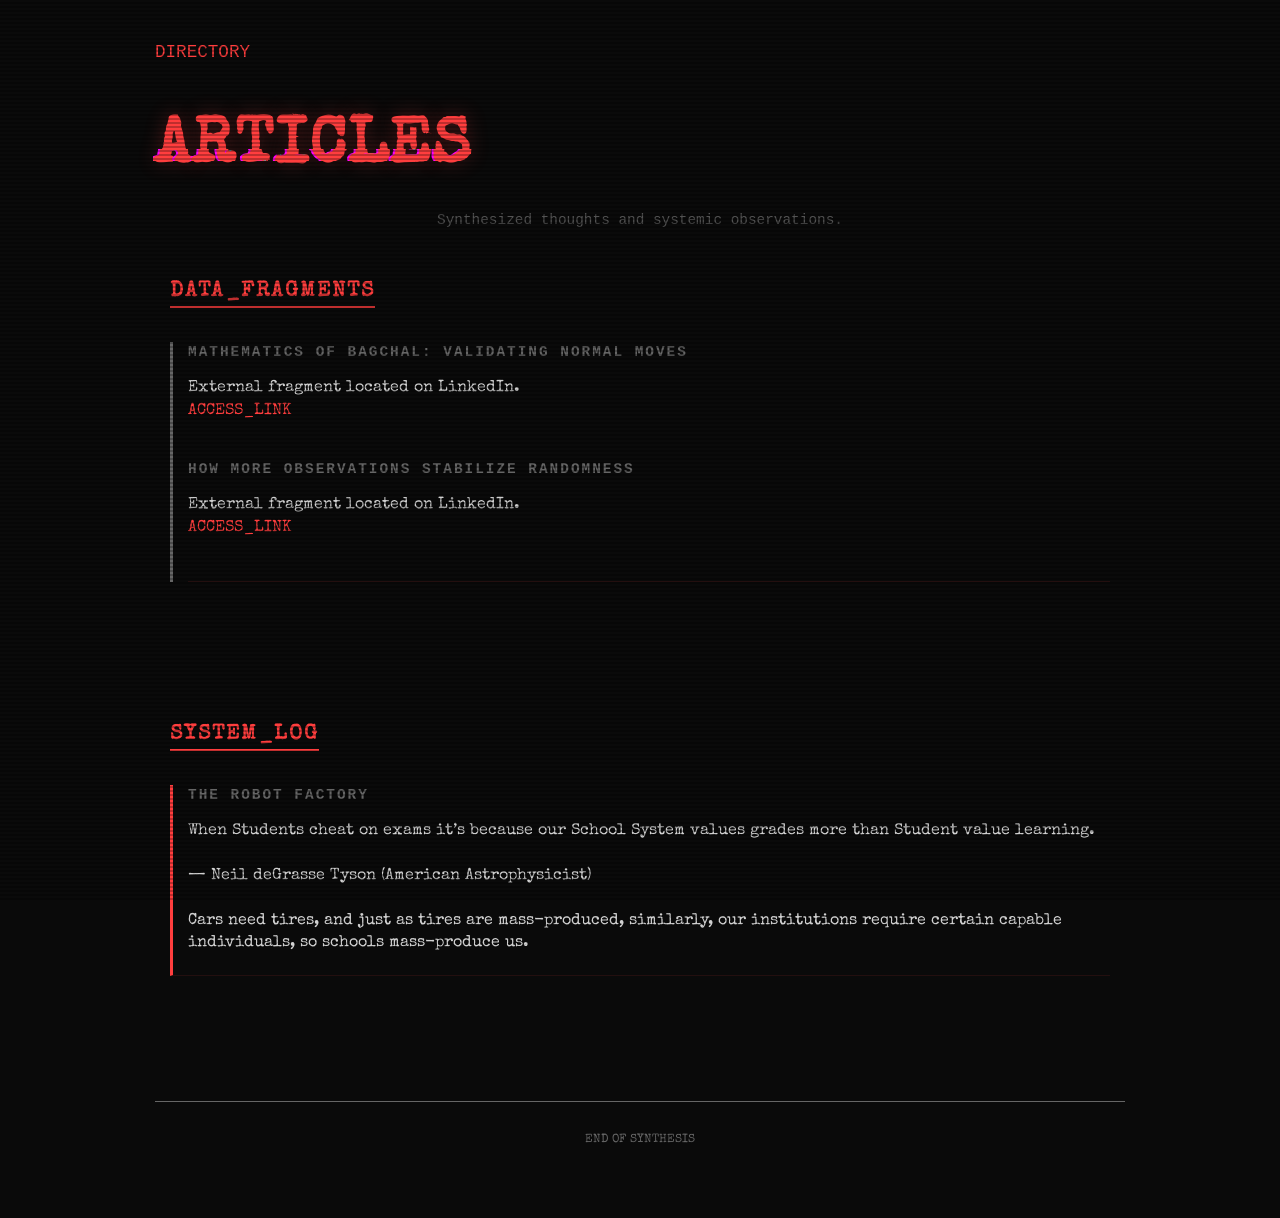
==== pages/articles.html @ 8141a846 "feat: new" ====
<!DOCTYPE html>
<html lang="en">

<head>
    <meta charset="UTF-8">
    <meta name="viewport" content="width=device-width, initial-scale=1.0">
    <title>Samip Regmi | Articles [SYNTHESIZED_THOUGHTS]</title>
    <link rel="stylesheet" href="../css/me.css">
    <link href="https://fonts.googleapis.com/css2?family=Special+Elite&display=swap" rel="stylesheet">
</head>

<body class="section-body" data-page="articles">
    <div class="noise"></div>
    <div class="scanlines"></div>

    <div class="container">
        <nav class="glitch-nav">
            <a href="me.html" data-text="DIRECTORY">DIRECTORY</a>
        </nav>

        <header class="glitch-header">
            <h1 class="glitch" data-text="ARTICLES">ARTICLES</h1>
            <p class="hero-subtitle">Synthesized thoughts and systemic observations.</p>
        </header>

        <div id="articles-loader"></div>
        <!-- Sections will be dynamically created by renderArticles() in me.js -->

        <footer>
            <span class="glitch" data-text="END OF SYNTHESIS">END OF SYNTHESIS</span>
        </footer>
    </div>

    <script src="../js/me.js"></script>
</body>

</html>
---- css/me.css ----
:root {
    --bg-color: #0a0a0a;
    --text-color: #d1d1d1;
    --accent-color: #ff3e3e;
    --glitch-color-1: #00f2ff;
    --glitch-color-2: #ff00ff;
    --dim-text: #666666;
    --font-main: 'Special Elite', cursive;
    --font-mono: 'Courier New', monospace;
}

* { box-sizing: border-box; }

a {
    color: var(--accent-color);
    text-decoration: none;
    transition: all 0.3s;
}

a:hover {
    color: var(--text-color);
    text-shadow: 0 0 10px var(--accent-color);
}

body {
    background-color: var(--bg-color);
    color: var(--text-color);
    font-family: var(--font-main);
    line-height: 1.4;
    margin: 0;
    padding: 0;
    overflow-x: hidden;
    position: relative;
    min-height: 100vh;
}

/* Background Effects */
.noise {
    position: fixed; top: 0; left: 0; width: 100%; height: 100%;
    background: url('https://upload.wikimedia.org/wikipedia/commons/7/70/Grainy_gradient.svg');
    opacity: 0.05; pointer-events: none; z-index: 1000;
}

.scanlines {
    position: fixed; top: 0; left: 0; width: 100%; height: 100%;
    background: linear-gradient(to bottom, rgba(18, 16, 16, 0) 50%, rgba(0, 0, 0, 0.25) 50%);
    background-size: 100% 4px; pointer-events: none; z-index: 1001;
}

.container { 
    max-width: 1000px; 
    margin: 0 auto; 
    padding: 40px 15px;
    position: relative; 
    z-index: 10; 
    width: 100%;
}

/* Dashboard Specific Container */
.dashboard-container {
    max-width: 1200px;
}

/* Typography */
h1, h2, h3, h4 { text-transform: uppercase; letter-spacing: 2px; }
h1 { font-size: clamp(2rem, 8vw, 4rem); margin: 0; color: var(--accent-color); text-align: center; font-weight: 700; text-shadow: 0 0 20px rgba(255, 62, 62, 0.3); }
.hero-subtitle { font-family: var(--font-mono); color: var(--dim-text); font-size: 0.9rem; margin-top: 15px; text-align: center; opacity: 0.8; }

/* Glitch Effect */
.glitch { position: relative; display: inline-block; }
.glitch::before, .glitch::after {
    content: attr(data-text); position: absolute; top: 0; left: 0; width: 100%; height: 100%;
}
.glitch::before {
    left: 2px; text-shadow: -2px 0 var(--glitch-color-1);
    clip: rect(44px, 450px, 56px, 0); animation: glitch-anim 5s infinite linear alternate-reverse;
}
.glitch::after {
    left: -2px; text-shadow: -2px 0 var(--glitch-color-2);
    clip: rect(44px, 450px, 56px, 0); animation: glitch-anim2 5s infinite linear alternate-reverse;
}

@keyframes glitch-anim {
    0% { clip: rect(31px, 9999px, 94px, 0); }
    100% { clip: rect(84px, 9999px, 100px, 0); }
}
@keyframes glitch-anim2 {
    0% { clip: rect(65px, 9999px, 100px, 0); }
    100% { clip: rect(67px, 9999px, 53px, 0); }
}

/* Navigation */
.glitch-nav { margin-bottom: 40px; text-align: left; }
.glitch-nav a { color: var(--accent-color); text-decoration: none; font-size: 1.1rem; position: relative; font-family: var(--font-mono); }
.glitch-nav a:hover { color: var(--text-color); text-shadow: 0 0 10px var(--accent-color); }

/* Schizo Grid Section */
.schizo-grid {
    display: grid;
    grid-template-columns: repeat(auto-fit, minmax(280px, 1fr));
    gap: 20px;
    margin-bottom: 50px;
}

.grid-item {
    background: rgba(255, 62, 62, 0.02);
    border: 1px solid rgba(255, 62, 62, 0.1);
    padding: 20px;
    position: relative;
    overflow: hidden;
    transition: all 0.3s;
}

.grid-item:hover {
    border-color: var(--accent-color);
    background: rgba(255, 62, 62, 0.05);
    box-shadow: inset 0 0 15px rgba(255, 62, 62, 0.1);
}

.grid-item::before {
    content: '';
    position: absolute;
    top: 0;
    left: 0;
    width: 2px;
    height: 10px;
    background: var(--accent-color);
}

.box-title {
    font-family: var(--font-mono);
    font-size: 0.8rem;
    color: var(--accent-color);
    margin-bottom: 15px;
    letter-spacing: 2px;
    border-bottom: 1px solid rgba(255, 62, 62, 0.2);
    padding-bottom: 5px;
}

.stat-line, .box-text, .alert-line {
    font-family: var(--font-mono);
    font-size: 0.85rem;
    margin-bottom: 8px;
    color: var(--text-color);
}

.label { color: var(--dim-text); margin-right: 10px; }
.val { color: var(--glitch-color-1); }

.flicker {
    animation: flicker-anim 0.5s infinite;
}

@keyframes flicker-anim {
    0% { opacity: 1; }
    50% { opacity: 0.5; }
    100% { opacity: 1; }
}

.alert-line {
    color: var(--accent-color);
    font-size: 0.75rem;
}

/* Portal Section */
.portal-container {
    display: flex;
    flex-direction: column;
    align-items: center;
    margin: 60px 0;
    text-align: center;
}

.portal-btn {
    background: transparent;
    border: 2px solid var(--accent-color);
    color: var(--accent-color);
    padding: 25px 50px;
    font-family: var(--font-main);
    font-size: clamp(1.2rem, 5vw, 1.8rem);
    cursor: pointer;
    position: relative;
    transition: all 0.3s;
    text-transform: uppercase;
    letter-spacing: 5px;
    box-shadow: 0 0 20px rgba(255, 62, 62, 0.2);
    width: 100%;
    max-width: 400px;
}

.portal-btn:hover {
    background: var(--accent-color);
    color: #000;
    box-shadow: 0 0 50px var(--accent-color);
    transform: translateY(-5px);
}

.portal-hint {
    margin-top: 15px;
    font-family: var(--font-mono);
    color: var(--dim-text);
    font-size: 0.8rem;
    letter-spacing: 1px;
}

/* Portal Overlay Animation */
#portal-overlay {
    position: fixed;
    top: 0;
    left: 0;
    width: 100%;
    height: 100%;
    background: radial-gradient(circle, transparent 0%, #000 100%);
    z-index: 9999;
    pointer-events: none;
    opacity: 0;
    transition: opacity 1s, transform 1s;
    transform: scale(2);
    display: flex;
    align-items: center;
    justify-content: center;
}

#portal-overlay.active {
    opacity: 1;
    transform: scale(1);
    background: #fff; /* Flash white before redirect */
}

/* Cleanup: Remove Terminal Styles */
.terminal-window, .terminal-header, .terminal-controls, .control, .terminal-title, #terminal-container, #terminal-input-line {
    display: none;
}

.prompt .user { color: var(--accent-color); font-weight: bold; }
.prompt .dir { color: var(--glitch-color-1); }
.cmd-text { color: var(--glitch-color-2); }

#command {
    background: transparent;
    border: none;
    color: var(--text-color);
    font-family: var(--font-mono);
    font-size: 14px;
    flex: 1;
    margin-left: 10px;
    outline: none;
    caret-color: var(--accent-color);
}

#command:focus {
    text-shadow: 0 0 5px var(--accent-color);
}

/* Life Progress Bar */
.life-progress-container {
    margin-bottom: 40px;
    background: rgba(0, 0, 0, 0.5);
    border: 1px solid rgba(255, 62, 62, 0.2);
    padding: 20px;
    border-radius: 4px;
    box-shadow: 0 0 20px rgba(0, 0, 0, 0.5);
}

.life-label {
    display: flex;
    justify-content: space-between;
    margin-bottom: 10px;
    font-family: var(--font-mono);
    font-size: 0.9rem;
}

.label-text {
    color: var(--accent-color);
    font-weight: bold;
}

#life-percentage {
    color: var(--glitch-color-1);
    letter-spacing: 1px;
}

.progress-bar-bg {
    width: 100%;
    height: 12px;
    background: #111;
    border: 1px solid #333;
    position: relative;
    overflow: hidden;
}

.progress-bar-fill {
    height: 100%;
    width: 0%;
    background: linear-gradient(90deg, var(--accent-color), var(--glitch-color-2));
    box-shadow: 0 0 10px var(--accent-color);
    transition: width 0.5s cubic-bezier(0.4, 0, 0.2, 1);
}

.life-stats {
    display: flex;
    justify-content: space-between;
    margin-top: 10px;
    font-family: var(--font-mono);
    font-size: 0.75rem;
    color: var(--dim-text);
}

#life-age {
    color: var(--text-color);
}

#life-status {
    color: #27c93f;
    text-shadow: 0 0 5px rgba(39, 201, 63, 0.3);
}

/* Main Dashboard Grid */
.dashboard-grid {
    display: grid;
    grid-template-columns: 1fr;
    gap: 30px;
    margin-top: 20px;
    align-items: start;
}

/* Directory Hub (me.html specific) */
.directory-grid {
    display: grid; 
    grid-template-columns: repeat(auto-fit, minmax(260px, 1fr)); 
    gap: 20px; 
    margin-top: 40px;
}
.dir-item {
    border: 1px solid var(--dim-text); padding: 25px; text-decoration: none;
    color: var(--text-color); transition: all 0.3s; position: relative; overflow: hidden;
    min-height: 150px;
}
.dir-item:hover {
    border-color: var(--accent-color); background: rgba(255, 62, 62, 0.05);
    transform: scale(1.02);
}
.dir-num {
    position: absolute; top: 10px; right: 10px; font-family: var(--font-mono);
    font-size: 0.7rem; color: var(--dim-text);
}
.dir-item .glitch { font-size: 1.3rem; margin-bottom: 5px; display: block; }
.dir-desc { font-size: 0.85rem; color: var(--dim-text); display: block; font-family: var(--font-mono); }

/* Generic Sections */
.chaos-section { margin-bottom: 60px; padding: 15px; }
h2 { font-size: 1.3rem; color: var(--accent-color); border-bottom: 2px solid var(--accent-color); display: inline-block; margin-bottom: 20px; }
h3 { font-family: var(--font-mono); font-size: 0.9rem; color: var(--dim-text); margin-bottom: 15px; }

/* Grid for Responsiveness */
.chaos-grid { display: grid; grid-template-columns: repeat(auto-fit, minmax(300px, 1fr)); gap: 30px; }
.work-item { margin-bottom: 30px; border-left: 3px solid var(--dim-text); padding-left: 15px; }
.story-item { border-left-color: var(--accent-color); border-bottom: 1px solid rgba(255, 62, 62, 0.1); padding-bottom: 20px; }
.work-item h4 { margin: 0 0 10px 0; font-size: 1rem; }
.work-item p { color: var(--text-color); white-space: pre-wrap; font-size: 0.9rem; }

/* Drawing & Gallery Grid */
.drawing-grid {
    display: grid; grid-template-columns: repeat(auto-fill, minmax(200px, 1fr)); gap: 15px; margin-top: 20px;
}
.chaos-img {
    width: 100%; height: auto; border: 1px solid var(--dim-text);
    filter: grayscale(0.8) contrast(1.5) brightness(0.8);
    transition: all 0.2s cubic-bezier(0.175, 0.885, 0.32, 1.275);
    cursor: crosshair; display: block;
}
.chaos-img:hover {
    filter: grayscale(0) contrast(1) brightness(1); transform: scale(1.1) rotate(0deg) !important;
    border-color: var(--accent-color);
    box-shadow: 0 0 20px var(--accent-color), 5px 5px var(--glitch-color-1), -5px -5px var(--glitch-color-2);
    z-index: 100;
}

/* CV Page Styles */
.cv-layout {
    display: flex;
    flex-direction: column;
    gap: 30px;
}
.cv-block {
    margin-bottom: 10px;
}
.cv-block h2 {
    margin-bottom: 15px;
    font-size: 1.2rem;
    border-bottom: 1px solid var(--accent-color);
    display: inline-block;
}
.cv-block .work-item h4 {
    color: var(--glitch-color-1);
    margin: 10px 0 5px 0;
    font-size: 1rem;
}
.cv-block ul {
    margin: 5px 0;
    padding-left: 20px;
    list-style-type: square;
}
.cv-block li {
    margin-bottom: 4px;
    font-family: var(--font-mono);
    font-size: 0.9rem;
    color: var(--text-color);
}
.cv-block p {
    margin: 5px 0;
    font-size: 0.9rem;
}

.schizo-hr {
    border: none;
    border-top: 1px solid rgba(255, 62, 62, 0.1);
    margin: 20px 0;
    position: relative;
}


.schizo-hr::after {
    content: '[FRAGMENT_BREAK]';
    position: absolute;
    top: -10px;
    left: 50%;
    transform: translateX(-50%);
    background: var(--bg-color);
    padding: 0 10px;
    font-size: 0.6rem;
    color: var(--dim-text);
    font-family: var(--font-mono);
}

/* Footer */
footer { margin-top: 80px; padding: 30px 0; border-top: 1px solid var(--dim-text); text-align: center; color: var(--dim-text); font-size: 0.75rem; }

/* Responsive: Tablet and smaller laptops */
@media (max-width: 1024px) {
    .dashboard-grid {
        gap: 15px;
    }
    .terminal-window {
        margin: 10px 0;
    }
    #terminal-container {
        height: 400px;
    }
    .directory-grid {
        grid-template-columns: repeat(auto-fit, minmax(250px, 1fr));
        gap: 20px;
    }
}

/* Responsive: Tablets */
@media (max-width: 768px) {
    .container { padding: 30px 15px; }
    h1 { font-size: 2.2rem; }
    .hero-subtitle { font-size: 0.85rem; }
    #terminal-container { height: 350px; font-size: 13px; padding: 15px; }
    #command { font-size: 13px; }
    .terminal-title { font-size: 0.7rem; }
    .life-progress-container { padding: 15px; margin-bottom: 30px; }
    .directory-grid {
        grid-template-columns: repeat(auto-fit, minmax(220px, 1fr));
        gap: 15px;
    }
    .dir-item {
        padding: 20px;
        font-size: 0.95rem;
    }
}

/* Responsive: Mobile devices */
@media (max-width: 500px) {
    .container { padding: 20px 10px; }
    h1 { font-size: 1.8rem; letter-spacing: 1px; }
    .hero-subtitle { font-size: 0.75rem; }
    #terminal-container { 
        height: 50vh; 
        font-size: 12px; 
        padding: 12px; 
        max-height: 400px;
    }
    #command { font-size: 12px; }
    .terminal-title { font-size: 0.6rem; }
    .life-progress-container { padding: 12px; margin-bottom: 20px; }
    .life-label { font-size: 0.8rem; }
    .progress-bar-bg { height: 10px; }
    .life-stats { font-size: 0.65rem; }
    .terminal-window {
        margin: 10px 0;
    }
    .terminal-header {
        padding: 8px 12px;
    }
    .control {
        width: 10px;
        height: 10px;
    }
    .directory-grid {
        grid-template-columns: 1fr;
        gap: 15px;
    }
    .dir-item {
        padding: 20px;
        min-height: auto;
    }
    .dir-item .glitch {
        font-size: 1.1rem;
    }
    .chaos-grid {
        grid-template-columns: 1fr;
        gap: 20px;
    }
    .drawing-grid {
        grid-template-columns: repeat(auto-fill, minmax(150px, 1fr));
        gap: 12px;
    }
}
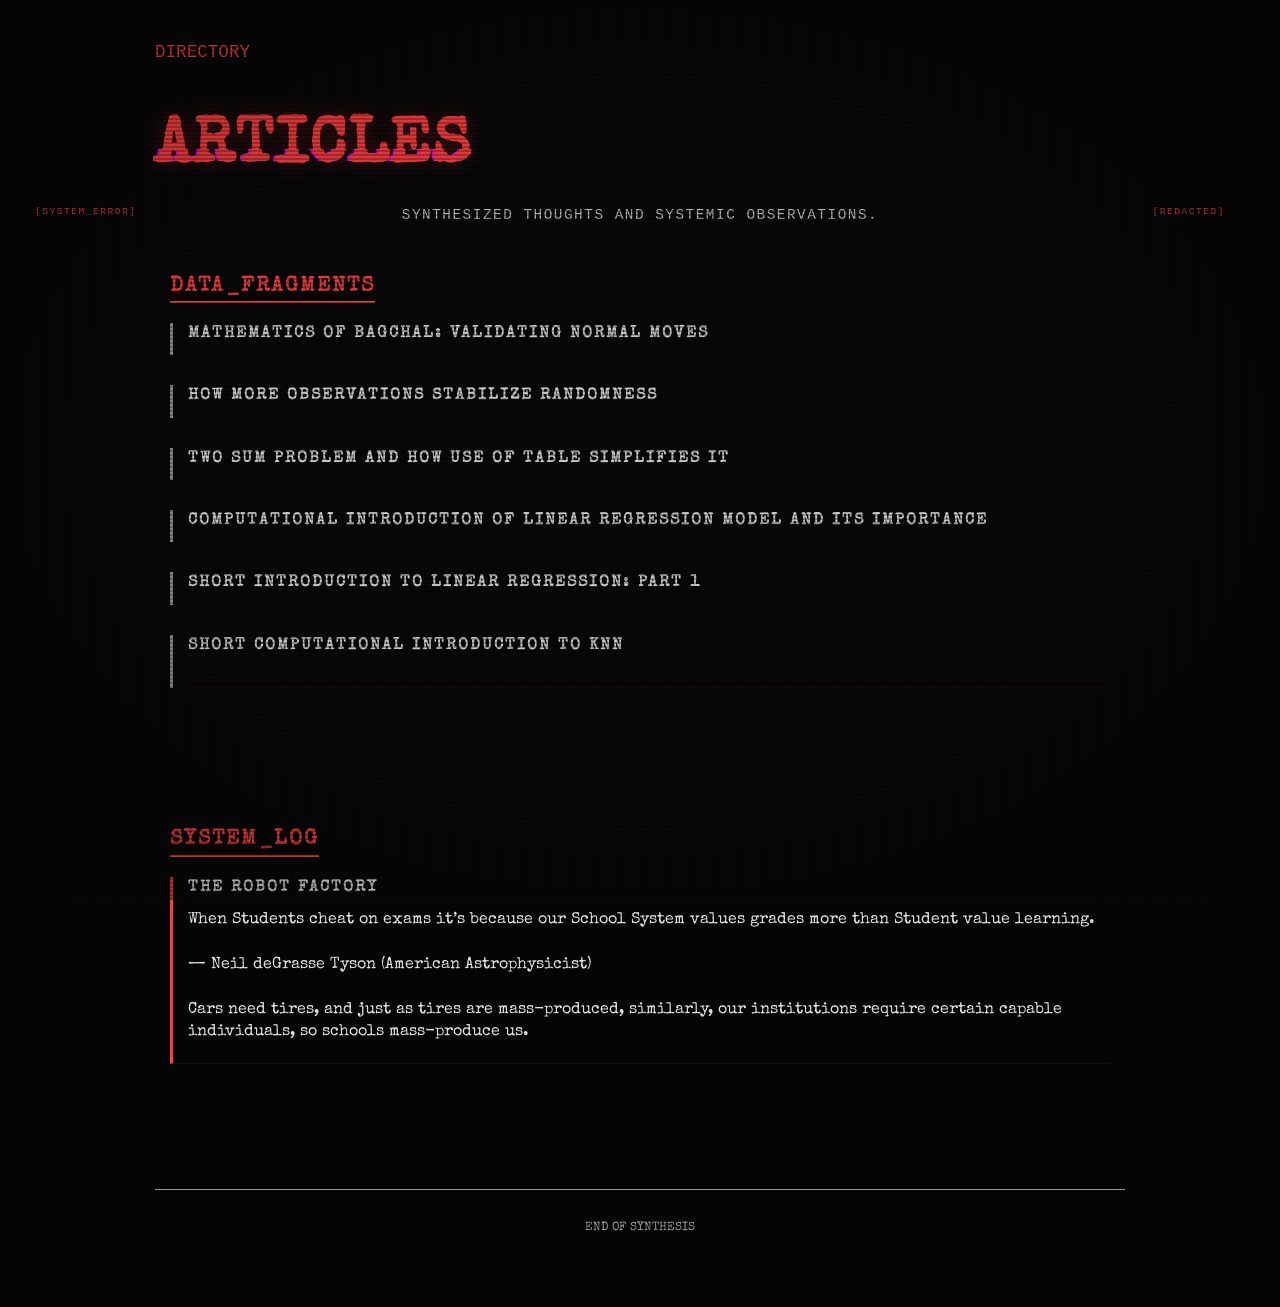
==== commit 05327949: "feat: looking nice" ====
--- a/pages/articles.html
+++ b/pages/articles.html
@@ -12,6 +12,9 @@
 <body class="section-body" data-page="articles">
     <div class="noise"></div>
     <div class="scanlines"></div>
+    <div class="crt-overlay"></div>
+    <div id="ascii-background"></div>
+    <div id="data-stream"></div>
 
     <div class="container">
         <nav class="glitch-nav">
@@ -24,13 +27,13 @@
         </header>
 
         <div id="articles-loader"></div>
-        <!-- Sections will be dynamically created by renderArticles() in me.js -->
 
         <footer>
             <span class="glitch" data-text="END OF SYNTHESIS">END OF SYNTHESIS</span>
         </footer>
     </div>
 
+    <script src="../js/ascii.js"></script>
     <script src="../js/me.js"></script>
 </body>
 
--- a/css/me.css
+++ b/css/me.css
@@ -1,10 +1,10 @@
 :root {
-    --bg-color: #0a0a0a;
-    --text-color: #d1d1d1;
+    --bg-color: #050505;
+    --text-color: #e0e0e0;
     --accent-color: #ff3e3e;
     --glitch-color-1: #00f2ff;
     --glitch-color-2: #ff00ff;
-    --dim-text: #666666;
+    --dim-text: #999999;
     --font-main: 'Special Elite', cursive;
     --font-mono: 'Courier New', monospace;
 }
@@ -32,9 +32,85 @@
     overflow-x: hidden;
     position: relative;
     min-height: 100vh;
-}
-
-/* Background Effects */
+    animation: crt-vignette 0.15s infinite;
+}
+
+@keyframes crt-vignette {
+    0% { opacity: 1; }
+    50% { opacity: 0.98; }
+    100% { opacity: 1; }
+}
+
+.crt-overlay {
+    position: fixed;
+    top: 0;
+    left: 0;
+    width: 100%;
+    height: 100%;
+    background: radial-gradient(rgba(18, 16, 16, 0) 50%, rgba(0, 0, 0, 0.25) 100%),
+                linear-gradient(rgba(18, 16, 16, 0.1) 50%, rgba(0, 0, 0, 0.1) 50%),
+                linear-gradient(90deg, rgba(255, 0, 0, 0.06), rgba(0, 255, 0, 0.02), rgba(0, 0, 255, 0.06));
+    background-size: 100% 100%, 100% 2px, 3px 100%;
+    pointer-events: none;
+    z-index: 1002;
+}
+
+#ascii-background {
+    position: fixed;
+    top: 0;
+    left: 0;
+    width: 100%;
+    height: 100%;
+    color: rgba(255, 62, 62, 0.03);
+    font-family: var(--font-mono);
+    font-size: 10px;
+    white-space: pre;
+    pointer-events: none;
+    z-index: -1;
+    overflow: hidden;
+    user-select: none;
+    display: flex;
+    flex-wrap: wrap;
+}
+
+.ascii-item {
+    padding: 20px;
+    animation: drift 60s infinite linear;
+}
+
+@keyframes drift {
+    from { transform: translate(0, 0) rotate(0deg); }
+    to { transform: translate(-100px, -100px) rotate(5deg); }
+}
+
+#data-stream {
+    position: fixed;
+    top: 0;
+    left: 0;
+    width: 100%;
+    height: 100%;
+    pointer-events: none;
+    z-index: 1003;
+    overflow: hidden;
+}
+
+.data-fragment {
+    position: absolute;
+    color: var(--accent-color);
+    font-family: var(--font-mono);
+    font-size: 0.7rem;
+    white-space: nowrap;
+    opacity: 0.3;
+    animation: fragment-move 10s linear infinite;
+}
+
+@keyframes fragment-move {
+    0% { transform: translateY(100vh); opacity: 0; }
+    10% { opacity: 0.5; }
+    90% { opacity: 0.5; }
+    100% { transform: translateY(-100px); opacity: 0; }
+}
+
 .noise {
     position: fixed; top: 0; left: 0; width: 100%; height: 100%;
     background: url('https://upload.wikimedia.org/wikipedia/commons/7/70/Grainy_gradient.svg');
@@ -56,17 +132,256 @@
     width: 100%;
 }
 
-/* Dashboard Specific Container */
 .dashboard-container {
     max-width: 1200px;
+}
+
+.warning-tape {
+    position: fixed;
+    background: var(--accent-color);
+    color: #000;
+    font-family: var(--font-mono);
+    font-weight: bold;
+    font-size: 0.8rem;
+    padding: 5px 0;
+    white-space: nowrap;
+    z-index: 1004;
+    overflow: hidden;
+    width: 200%;
+    pointer-events: none;
+}
+
+.warning-tape.top {
+    top: 20px;
+    left: -50%;
+    transform: rotate(-2deg);
+    box-shadow: 0 0 20px rgba(255, 62, 62, 0.5);
+    animation: tape-scroll-left 20s linear infinite;
+}
+
+.warning-tape.bottom {
+    bottom: 20px;
+    right: -50%;
+    transform: rotate(1deg);
+    box-shadow: 0 0 20px rgba(255, 62, 62, 0.5);
+    animation: tape-scroll-right 25s linear infinite;
+}
+
+@keyframes tape-scroll-left {
+    0% { transform: translateX(0) rotate(-2deg); }
+    100% { transform: translateX(-25%) rotate(-2deg); }
+}
+
+@keyframes tape-scroll-right {
+    0% { transform: translateX(0) rotate(1deg); }
+    100% { transform: translateX(25%) rotate(1deg); }
+}
+
+.glitch-complex {
+    position: relative;
+    text-align: center;
+    margin-bottom: 20px;
+}
+
+.glitch-complex span {
+    position: absolute;
+    top: 0;
+    left: 50%;
+    transform: translateX(-50%);
+    width: 100%;
+}
+
+.glitch-complex span:nth-child(1) {
+    color: var(--accent-color);
+    animation: glitch-complex-1 0.2s infinite;
+}
+
+.glitch-complex span:nth-child(2) {
+    color: var(--glitch-color-1);
+    animation: glitch-complex-2 0.3s infinite;
+    opacity: 0.5;
+}
+
+.glitch-complex span:nth-child(3) {
+    color: var(--glitch-color-2);
+    animation: glitch-complex-3 0.4s infinite;
+    opacity: 0.5;
+}
+
+@keyframes glitch-complex-1 {
+    0% { transform: translateX(-50%) translate(0); }
+    20% { transform: translateX(-50%) translate(-5px, 5px); }
+    40% { transform: translateX(-50%) translate(-5px, -5px); }
+    60% { transform: translateX(-50%) translate(5px, 5px); }
+    80% { transform: translateX(-50%) translate(5px, -5px); }
+    100% { transform: translateX(-50%) translate(0); }
+}
+
+@keyframes glitch-complex-2 {
+    0% { transform: translateX(-50%) translate(0); clip-path: inset(0 0 0 0); }
+    50% { transform: translateX(-48%) translate(10px, -10px); clip-path: inset(10% 0 40% 0); }
+    100% { transform: translateX(-50%) translate(0); clip-path: inset(0 0 0 0); }
+}
+
+@keyframes glitch-complex-3 {
+    0% { transform: translateX(-50%) translate(0); clip-path: inset(0 0 0 0); }
+    50% { transform: translateX(-52%) translate(-10px, 10px); clip-path: inset(40% 0 10% 0); }
+    100% { transform: translateX(-50%) translate(0); clip-path: inset(0 0 0 0); }
+}
+/* Chaos Fragments */
+#chaos-fragments {
+    position: fixed;
+    top: 0;
+    left: 0;
+    width: 100%;
+    height: 100%;
+    pointer-events: none;
+    z-index: 1005;
+}
+
+.chaos-fragment {
+    position: absolute;
+    background: rgba(255, 62, 62, 0.1);
+    border: 1px solid var(--accent-color);
+    padding: 10px;
+    font-family: var(--font-mono);
+    color: var(--accent-color);
+    font-size: 0.6rem;
+    pointer-events: auto;
+    cursor: crosshair;
+    transition: all 0.1s;
+}
+
+.chaos-fragment:hover {
+    background: var(--accent-color);
+    color: #000;
+    transform: scale(1.5) rotate(10deg);
+}
+
+/* Vertical Laser Scan */
+#laser-scan {
+    position: fixed;
+    top: 0;
+    left: 0;
+    width: 2px;
+    height: 100%;
+    background: var(--accent-color);
+    box-shadow: 0 0 15px var(--accent-color), 0 0 30px var(--accent-color);
+    z-index: 1006;
+    pointer-events: none;
+    opacity: 0.5;
+    animation: laser-sweep 8s infinite ease-in-out;
+}
+
+@keyframes laser-sweep {
+    0%, 100% { transform: translateX(0); }
+    50% { transform: translateX(100vw); }
+}
+
+/* Mini Terminal Log */
+#mini-terminal {
+    position: fixed;
+    bottom: 80px;
+    left: 20px;
+    width: 200px;
+    height: 150px;
+    background: rgba(0, 0, 0, 0.8);
+    border: 1px solid rgba(255, 62, 62, 0.2);
+    padding: 10px;
+    font-family: var(--font-mono);
+    font-size: 0.6rem;
+    color: var(--accent-color);
+    overflow: hidden;
+    z-index: 1007;
+    pointer-events: none;
+    display: flex;
+    flex-direction: column;
+    justify-content: flex-end;
+}
+
+.terminal-line {
+    margin-bottom: 2px;
+    white-space: nowrap;
+}
+
+/* Cursor Glitch Trail */
+.cursor-trail {
+    position: fixed;
+    pointer-events: none;
+    z-index: 9999;
+    font-family: var(--font-mono);
+    font-size: 0.7rem;
+    color: var(--accent-color);
+    animation: trail-fade 0.5s forwards;
+}
+
+@keyframes trail-fade {
+    0% { opacity: 0.8; transform: translate(0, 0) scale(1); }
+    100% { opacity: 0; transform: translate(0, -20px) scale(0.5); }
+}
+
+/* Strobe Flash Effect */
+.strobe-flash {
+    animation: strobe-anim 0.1s steps(2) infinite;
+}
+
+@keyframes strobe-anim {
+    0% { filter: invert(1) contrast(2) brightness(2); background-color: #fff; }
+    100% { filter: none; }
 }
 
 /* Typography */
 h1, h2, h3, h4 { text-transform: uppercase; letter-spacing: 2px; }
 h1 { font-size: clamp(2rem, 8vw, 4rem); margin: 0; color: var(--accent-color); text-align: center; font-weight: 700; text-shadow: 0 0 20px rgba(255, 62, 62, 0.3); }
-.hero-subtitle { font-family: var(--font-mono); color: var(--dim-text); font-size: 0.9rem; margin-top: 15px; text-align: center; opacity: 0.8; }
-
-/* Glitch Effect */
+.hero-subtitle { 
+    font-family: var(--font-mono); 
+    color: var(--text-color); 
+    font-size: 0.9rem; 
+    margin-top: 10px; 
+    text-align: center; 
+    opacity: 0.9; 
+    text-transform: uppercase;
+    letter-spacing: 1.5px;
+    animation: subtitle-flicker 4s infinite;
+    position: relative;
+    text-shadow: 0 0 5px rgba(255, 255, 255, 0.1);
+}
+
+@keyframes subtitle-flicker {
+    0%, 100% { opacity: 0.9; transform: translateX(0); }
+    33% { opacity: 0.6; transform: translateX(1px); }
+    34% { opacity: 1; transform: translateX(-1px); }
+    35% { opacity: 0.5; }
+    36% { opacity: 0.9; }
+    88% { opacity: 0.9; color: var(--text-color); }
+    89% { opacity: 0.7; color: var(--accent-color); }
+    90% { opacity: 0.9; color: var(--text-color); }
+}
+
+.hero-subtitle::before {
+    content: '[SYSTEM_ERROR]';
+    position: absolute;
+    left: -120px;
+    font-size: 0.6rem;
+    color: var(--accent-color);
+    animation: subtitle-glitch-side 4s infinite;
+}
+
+.hero-subtitle::after {
+    content: '[REDACTED]';
+    position: absolute;
+    right: -100px;
+    font-size: 0.6rem;
+    color: var(--accent-color);
+    animation: subtitle-glitch-side 5s infinite reverse;
+}
+
+@keyframes subtitle-glitch-side {
+    0%, 100% { opacity: 0; transform: translateY(0); }
+    50% { opacity: 0.5; transform: translateY(-5px); }
+    51% { opacity: 0; }
+}
+
 .glitch { position: relative; display: inline-block; }
 .glitch::before, .glitch::after {
     content: attr(data-text); position: absolute; top: 0; left: 0; width: 100%; height: 100%;
@@ -89,12 +404,10 @@
     100% { clip: rect(67px, 9999px, 53px, 0); }
 }
 
-/* Navigation */
 .glitch-nav { margin-bottom: 40px; text-align: left; }
 .glitch-nav a { color: var(--accent-color); text-decoration: none; font-size: 1.1rem; position: relative; font-family: var(--font-mono); }
 .glitch-nav a:hover { color: var(--text-color); text-shadow: 0 0 10px var(--accent-color); }
 
-/* Schizo Grid Section */
 .schizo-grid {
     display: grid;
     grid-template-columns: repeat(auto-fit, minmax(280px, 1fr));
@@ -162,7 +475,6 @@
     font-size: 0.75rem;
 }
 
-/* Portal Section */
 .portal-container {
     display: flex;
     flex-direction: column;
@@ -203,7 +515,6 @@
     letter-spacing: 1px;
 }
 
-/* Portal Overlay Animation */
 #portal-overlay {
     position: fixed;
     top: 0;
@@ -224,10 +535,9 @@
 #portal-overlay.active {
     opacity: 1;
     transform: scale(1);
-    background: #fff; /* Flash white before redirect */
-}
-
-/* Cleanup: Remove Terminal Styles */
+    background: #fff; 
+}
+
 .terminal-window, .terminal-header, .terminal-controls, .control, .terminal-title, #terminal-container, #terminal-input-line {
     display: none;
 }
@@ -252,7 +562,6 @@
     text-shadow: 0 0 5px var(--accent-color);
 }
 
-/* Life Progress Bar */
 .life-progress-container {
     margin-bottom: 40px;
     background: rgba(0, 0, 0, 0.5);
@@ -280,21 +589,57 @@
     letter-spacing: 1px;
 }
 
-.progress-bar-bg {
-    width: 100%;
-    height: 12px;
-    background: #111;
-    border: 1px solid #333;
+.schizo-monitor {
+    width: 100%;
+    height: 30px;
+    background: #050505;
+    border: 1px solid rgba(255, 62, 62, 0.3);
     position: relative;
     overflow: hidden;
-}
-
-.progress-bar-fill {
+    box-shadow: inset 0 0 10px #000;
+}
+
+.pulse-line {
+    position: absolute;
+    top: 0;
+    left: -100%;
+    width: 100%;
     height: 100%;
-    width: 0%;
-    background: linear-gradient(90deg, var(--accent-color), var(--glitch-color-2));
-    box-shadow: 0 0 10px var(--accent-color);
-    transition: width 0.5s cubic-bezier(0.4, 0, 0.2, 1);
+    background: linear-gradient(90deg, 
+        transparent 0%, 
+        rgba(255, 62, 62, 0) 40%, 
+        var(--accent-color) 50%, 
+        rgba(255, 62, 62, 0) 60%, 
+        transparent 100%);
+    animation: heartbeat 2s infinite linear;
+}
+
+@keyframes heartbeat {
+    0% { left: -100%; }
+    100% { left: 100%; }
+}
+
+.decay-overlay {
+    position: absolute;
+    top: 0;
+    left: 0;
+    width: 100%;
+    height: 100%;
+    display: flex;
+    flex-wrap: wrap;
+    opacity: 0.4;
+}
+
+.decay-bit {
+    width: 4px;
+    height: 100%;
+    background: var(--accent-color);
+    margin-right: 2px;
+    opacity: 0;
+}
+
+.decay-bit.active {
+    opacity: 1;
 }
 
 .life-stats {
@@ -311,11 +656,10 @@
 }
 
 #life-status {
-    color: #27c93f;
-    text-shadow: 0 0 5px rgba(39, 201, 63, 0.3);
-}
-
-/* Main Dashboard Grid */
+    color: var(--accent-color);
+    text-shadow: 0 0 5px rgba(255, 62, 62, 0.3);
+}
+
 .dashboard-grid {
     display: grid;
     grid-template-columns: 1fr;
@@ -324,7 +668,6 @@
     align-items: start;
 }
 
-/* Directory Hub (me.html specific) */
 .directory-grid {
     display: grid; 
     grid-template-columns: repeat(auto-fit, minmax(260px, 1fr)); 
@@ -347,19 +690,16 @@
 .dir-item .glitch { font-size: 1.3rem; margin-bottom: 5px; display: block; }
 .dir-desc { font-size: 0.85rem; color: var(--dim-text); display: block; font-family: var(--font-mono); }
 
-/* Generic Sections */
 .chaos-section { margin-bottom: 60px; padding: 15px; }
 h2 { font-size: 1.3rem; color: var(--accent-color); border-bottom: 2px solid var(--accent-color); display: inline-block; margin-bottom: 20px; }
 h3 { font-family: var(--font-mono); font-size: 0.9rem; color: var(--dim-text); margin-bottom: 15px; }
 
-/* Grid for Responsiveness */
 .chaos-grid { display: grid; grid-template-columns: repeat(auto-fit, minmax(300px, 1fr)); gap: 30px; }
 .work-item { margin-bottom: 30px; border-left: 3px solid var(--dim-text); padding-left: 15px; }
 .story-item { border-left-color: var(--accent-color); border-bottom: 1px solid rgba(255, 62, 62, 0.1); padding-bottom: 20px; }
 .work-item h4 { margin: 0 0 10px 0; font-size: 1rem; }
 .work-item p { color: var(--text-color); white-space: pre-wrap; font-size: 0.9rem; }
 
-/* Drawing & Gallery Grid */
 .drawing-grid {
     display: grid; grid-template-columns: repeat(auto-fill, minmax(200px, 1fr)); gap: 15px; margin-top: 20px;
 }
@@ -376,7 +716,6 @@
     z-index: 100;
 }
 
-/* CV Page Styles */
 .cv-layout {
     display: flex;
     flex-direction: column;
@@ -392,9 +731,10 @@
     display: inline-block;
 }
 .cv-block .work-item h4 {
-    color: var(--glitch-color-1);
+    color: var(--accent-color);
     margin: 10px 0 5px 0;
-    font-size: 1rem;
+    font-size: 1.1rem;
+    text-shadow: 2px 2px rgba(255, 62, 62, 0.2);
 }
 .cv-block ul {
     margin: 5px 0;
@@ -418,7 +758,6 @@
     margin: 20px 0;
     position: relative;
 }
-
 
 .schizo-hr::after {
     content: '[FRAGMENT_BREAK]';
@@ -433,10 +772,8 @@
     font-family: var(--font-mono);
 }
 
-/* Footer */
 footer { margin-top: 80px; padding: 30px 0; border-top: 1px solid var(--dim-text); text-align: center; color: var(--dim-text); font-size: 0.75rem; }
 
-/* Responsive: Tablet and smaller laptops */
 @media (max-width: 1024px) {
     .dashboard-grid {
         gap: 15px;
@@ -453,7 +790,6 @@
     }
 }
 
-/* Responsive: Tablets */
 @media (max-width: 768px) {
     .container { padding: 30px 15px; }
     h1 { font-size: 2.2rem; }
@@ -472,7 +808,6 @@
     }
 }
 
-/* Responsive: Mobile devices */
 @media (max-width: 500px) {
     .container { padding: 20px 10px; }
     h1 { font-size: 1.8rem; letter-spacing: 1px; }
@@ -518,5 +853,4 @@
         grid-template-columns: repeat(auto-fill, minmax(150px, 1fr));
         gap: 12px;
     }
-}
-
+}
